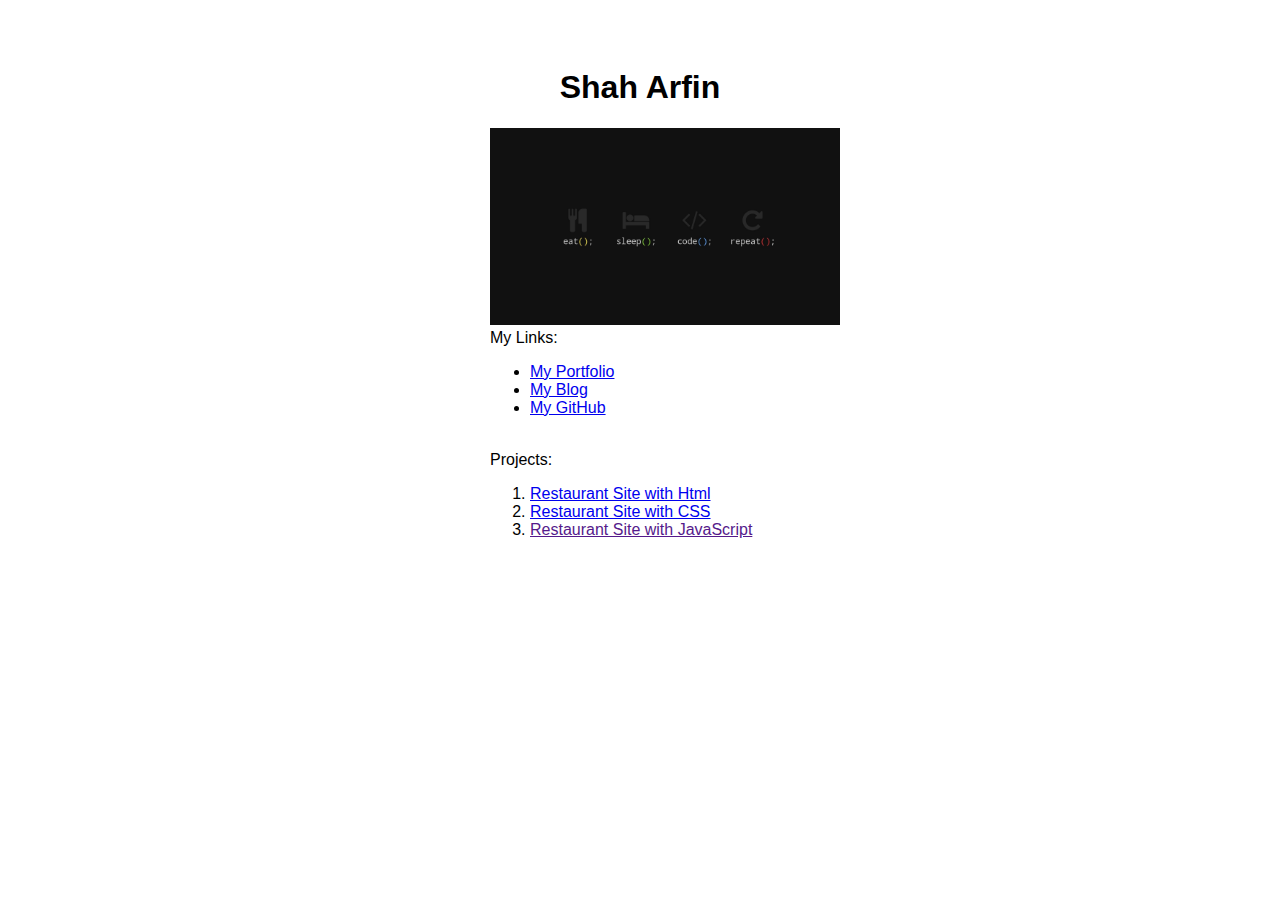
==== index.html @ 25fa7e9a "new repo" ====
<!DOCTYPE html>
<html lang="en">
	<head>
		<title>Shah Arfin's Page</title>
		<style>
		table {
				border:1px solid red;
				border-collapse: collapse;
				}

		td {
				border:1px solid black;
				padding:8px;
				text-align:center;
			}

		body {
				font-family:sans-serif;
			}

		#main {
				padding-top:40px;
				text-align:left;
				width: 300px;
				margin:0 auto;
				}

		h1 {
				text-align:center;
			}
</style>

	</head>
	<body style="background-color:white;">
	<div id="main">
		<h1>Shah Arfin</h1>

			<img src="img.jpg" width=350><br/>

			My Links:
				<ul>
					<li>
					<a href="htmlPortfolio/index.html" target="_blank">My Portfolio</a>
					</li>
					<li>
					<a href="https://shaharfin.wordpress.com/">My Blog</a>
					</li>
					<li>
					<a href="https://github.com/arfin75?tab=repositories">My GitHub</a>
					</li>
				</ul><br />
				Projects:
				<ol>
					<li>
						<a href="htmlRestaurant/index.html" targrt="_blank">Restaurant Site with Html</a>
					</li>
					<li>
						<a href="cssRestaurant/home.html" target="_blank">Restaurant Site with CSS</a>
					</li>
					<li>
						<a href="">Restaurant Site with JavaScript</a>
					</li>
				</ol>
	</div>
</body>
</html>
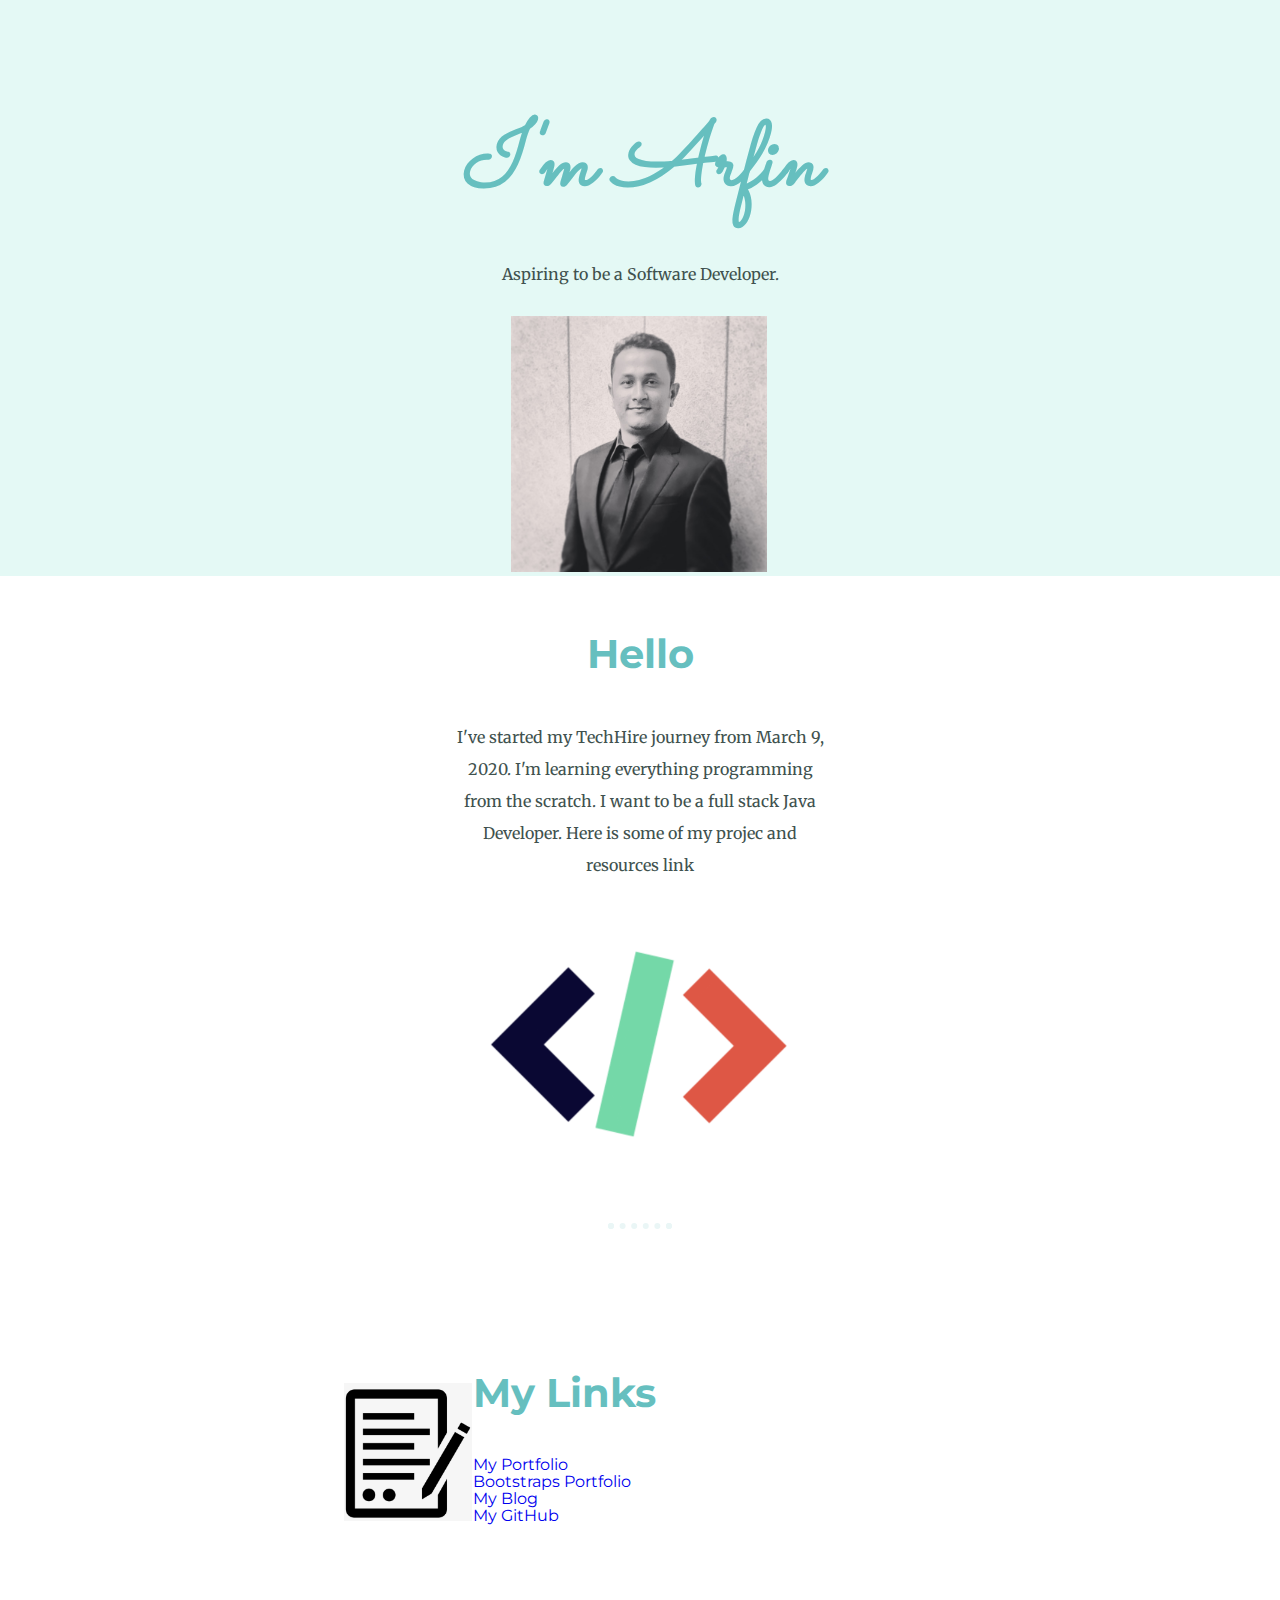
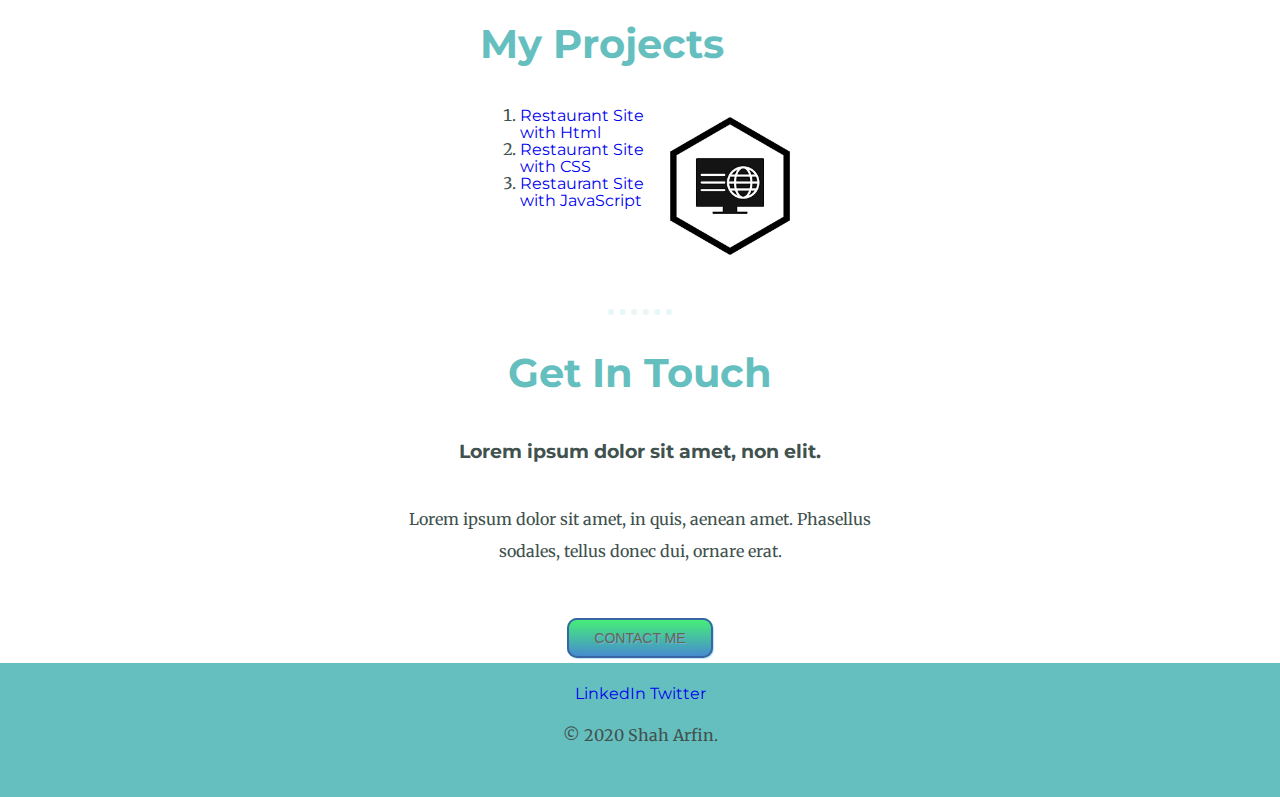
==== commit 3d8981ec: "js restaurants added" ====
--- a/index.html
+++ b/index.html
@@ -1,67 +1,61 @@
+<!DOCTYPE html>
+<html lang="en" dir="ltr">
+  <head>
+    <meta charset="utf-8">
+    <title>Shah Arfin</title>
+    <link rel="stylesheet" href="css/styles.css" />
+    <link href="https://fonts.googleapis.com/css2?family=Merriweather:wght@300&family=Montserrat:wght@100&family=Sacramento&display=swap" rel="stylesheet">
+  </head>
+  <body>
+  <div class="top-container">
+    <h1><em>I'm Arfin</em></h1>
+    <p>Aspiring to be a Software Developer.</p>
+  <!--  <img src="img/logo-3.png" alt="logo" width="250px"> -->
+    <img src="img/img.jpg" alt="arfin" width="20%">
+  </div>
+      <div class="profile">
+      <img src="" alt="" width="">
+        <h2><strong>Hello</strong></h2>
+        <p class="intro">  I've started my TechHire journey from March 9, 2020. I'm learning everything programming from the scratch. I want to be a full stack Java Developer.  Here is some of my projec and resources link</p>
+        <img class="img-2" src="img/giphy.gif" alt="giffy" width="25%">
+      </div>
+      <hr>
+      <div class="skill-row">
+        <h2></h2>
+        <div>
+          <img class="img-3" src="img/logo-4.png" />
+          <h2><strong>My Links</strong></h2>
+          <ul>
+  					<li><a href="htmlPortfolio/index.html" target="_blank">My Portfolio</a></li>
+            <li><a href="PortfolioBootstraps/index.html" target="_black">Bootstraps Portfolio</a></li>
+  					<li><a href="https://shaharfin.wordpress.com/">My Blog</a></li>
+  					<li><a href="https://github.com/arfin75?tab=repositories">My GitHub</a></li>
+  				</ul>
+        </div>
+        <div class="skill-row">
+          <h2><strong>My Projects</strong></h2>
+            <img class="img-4" src="img/logo-5.png" alt="logo">
+          <ol>
+  					<li><a href="htmlRestaurant/index.html" targrt="_blank">Restaurant Site with Html</a></li>
+  					<li><a href="cssRestaurant/home.html" target="_blank">Restaurant Site with CSS</a></li>
+  					<li><a href="jsRestaurants/home.html" target="_blank">Restaurant Site with JavaScript</a></li>
+  				</ol>
+        </div>
+      </div>
+      <hr>
+      <div class="contact-me">
+        <h2><strong>Get In Touch</strong></h2>
+        <h3>Lorem ipsum dolor sit amet, non elit.</h3>
+        <p class="footer-intro">Lorem ipsum dolor sit amet, in quis, aenean amet. Phasellus sodales, tellus donec dui, ornare erat.</p>
+        <a class="btn" href="mailto:name@email.com">CONTACT ME</a>
+      </div>
 
-<!DOCTYPE html>
-<html lang="en">
-	<head>
-		<title>Shah Arfin's Page</title>
-		<style>
-		table {
-				border:1px solid red;
-				border-collapse: collapse;
-				}
+  <div class="botton-container">
+    <a class="footer-link" href="https://www.linkedin.com/">LinkedIn</a>
+    <a class="footer-link" href="https://twitter.com/">Twitter</a>
+    <p>© 2020 Shah Arfin.</p>
 
-		td {
-				border:1px solid black;
-				padding:8px;
-				text-align:center;
-			}
+  </div>
 
-		body {
-				font-family:sans-serif;
-			}
-
-		#main {
-				padding-top:40px;
-				text-align:left;
-				width: 300px;
-				margin:0 auto;
-				}
-
-		h1 {
-				text-align:center;
-			}
-</style>
-
-	</head>
-	<body style="background-color:white;">
-	<div id="main">
-		<h1>Shah Arfin</h1>
-
-			<img src="img.jpg" width=350><br/>
-
-			My Links:
-				<ul>
-					<li>
-					<a href="htmlPortfolio/index.html" target="_blank">My Portfolio</a>
-					</li>
-					<li>
-					<a href="https://shaharfin.wordpress.com/">My Blog</a>
-					</li>
-					<li>
-					<a href="https://github.com/arfin75?tab=repositories">My GitHub</a>
-					</li>
-				</ul><br />
-				Projects:
-				<ol>
-					<li>
-						<a href="htmlRestaurant/index.html" targrt="_blank">Restaurant Site with Html</a>
-					</li>
-					<li>
-						<a href="cssRestaurant/home.html" target="_blank">Restaurant Site with CSS</a>
-					</li>
-					<li>
-						<a href="">Restaurant Site with JavaScript</a>
-					</li>
-				</ol>
-	</div>
-</body>
+  </body>
 </html>
--- a/css/styles.css
+++ b/css/styles.css
@@ -0,0 +1,136 @@
+body {
+  color: #40514E;
+  margin: auto;
+  text-align: center;
+  font-family: 'Merriweather', serif;
+  font-size: 100%;
+
+}
+
+.intro {
+  width: 30%;
+  margin: auto;
+}
+h1 {
+  color: #66BFBF;
+  margin-top: 0;
+  width: 100%;
+  margin: 0 auto 0 auto;
+  font-family: 'Sacramento', cursive;
+  font-size: 5.625rem;
+  padding-bottom: 10px;
+  margin: 50px auto 0 auto;
+}
+
+h2 {
+  color: #66BFBF;
+  font-family: 'Montserrat', sans-serif;
+  font-weight: normal;
+  font-size: 2.5rem;
+  padding-bottom: 10px;
+
+}
+
+h3 {
+  font-family: 'Montserrat', sans-serif;
+}
+
+.top-container {
+  background-color: #E4F9F5;
+  position: relative;
+  padding-top: 50px;
+}
+
+/*.middle-container {
+  background-color: red;
+  width: 200px;
+  height: 200px;
+}
+
+.botton-container {
+  background-color: blue;
+  width: 200px;
+  height: 200px;
+}
+*/
+
+p {
+  line-height: 2;
+}
+
+hr {
+  border: dotted #EAF6F6 6px;
+  border-bottom: none;
+  width: 4%;
+  margin: 100px, auto;
+}
+
+img {
+  position:  relative;
+  left: -1px;
+  padding-top:10px;
+}
+
+.skill-row {
+  width: 50%;
+  margin: 100px auto 100px auto;
+  text-align:left;
+  line-height: 1;
+
+}
+
+.img-3 {
+  width: 20%;
+  float: left;
+  margin-left: 25px;
+}
+
+.img-4 {
+  width: 43%;
+  float: right;
+  margin-right: 20px:
+}
+
+.footer-intro {
+  width: 40%;
+  margin: 40px auto 60px;
+}
+
+.btn {
+  font-family: arial;
+  color: #616A4D !important;
+  font-size: 14px;
+  text-shadow: 1px 1px 0px #7CACDE;
+  box-shadow: 1px 1px 1px #BEE2F9;
+  padding: 10px 25px;
+  -moz-border-radius: 10px;
+  -webkit-border-radius: 10px;
+  border-radius: 10px;
+  border: 2px solid #3866A3;
+  background: #63B8EE;
+  background: linear-gradient(top,  #47EE79,  #468CCF);
+  background: -ms-linear-gradient(top,  #47EE79,  #468CCF);
+  background: -webkit-gradient(linear, left top, left bottom, from(#47EE79), to(#468CCF));
+  background: -moz-linear-gradient(top,  #47EE79,  #468CCF);
+}
+.btn :hover {
+  color: #14396A !important;
+  background: #468CCF;
+  background: linear-gradient(top,  #468CCF,  #63B8EE);
+  background: -ms-linear-gradient(top,  #468CCF,  #63B8EE);
+  background: -webkit-gradient(linear, left top, left bottom, from(#468CCF), to(#63B8EE));
+  background: -moz-linear-gradient(top,  #468CCF,  #63B8EE);
+}
+
+.botton-container {
+  background-color: #66BFBF;
+  margin-top: 1em;
+  padding-bottom: 30px;
+  padding-top: 20px;
+}
+
+a {
+  font-family: 'Montserrat', sans-serif;
+  text-decoration: none;
+
+}
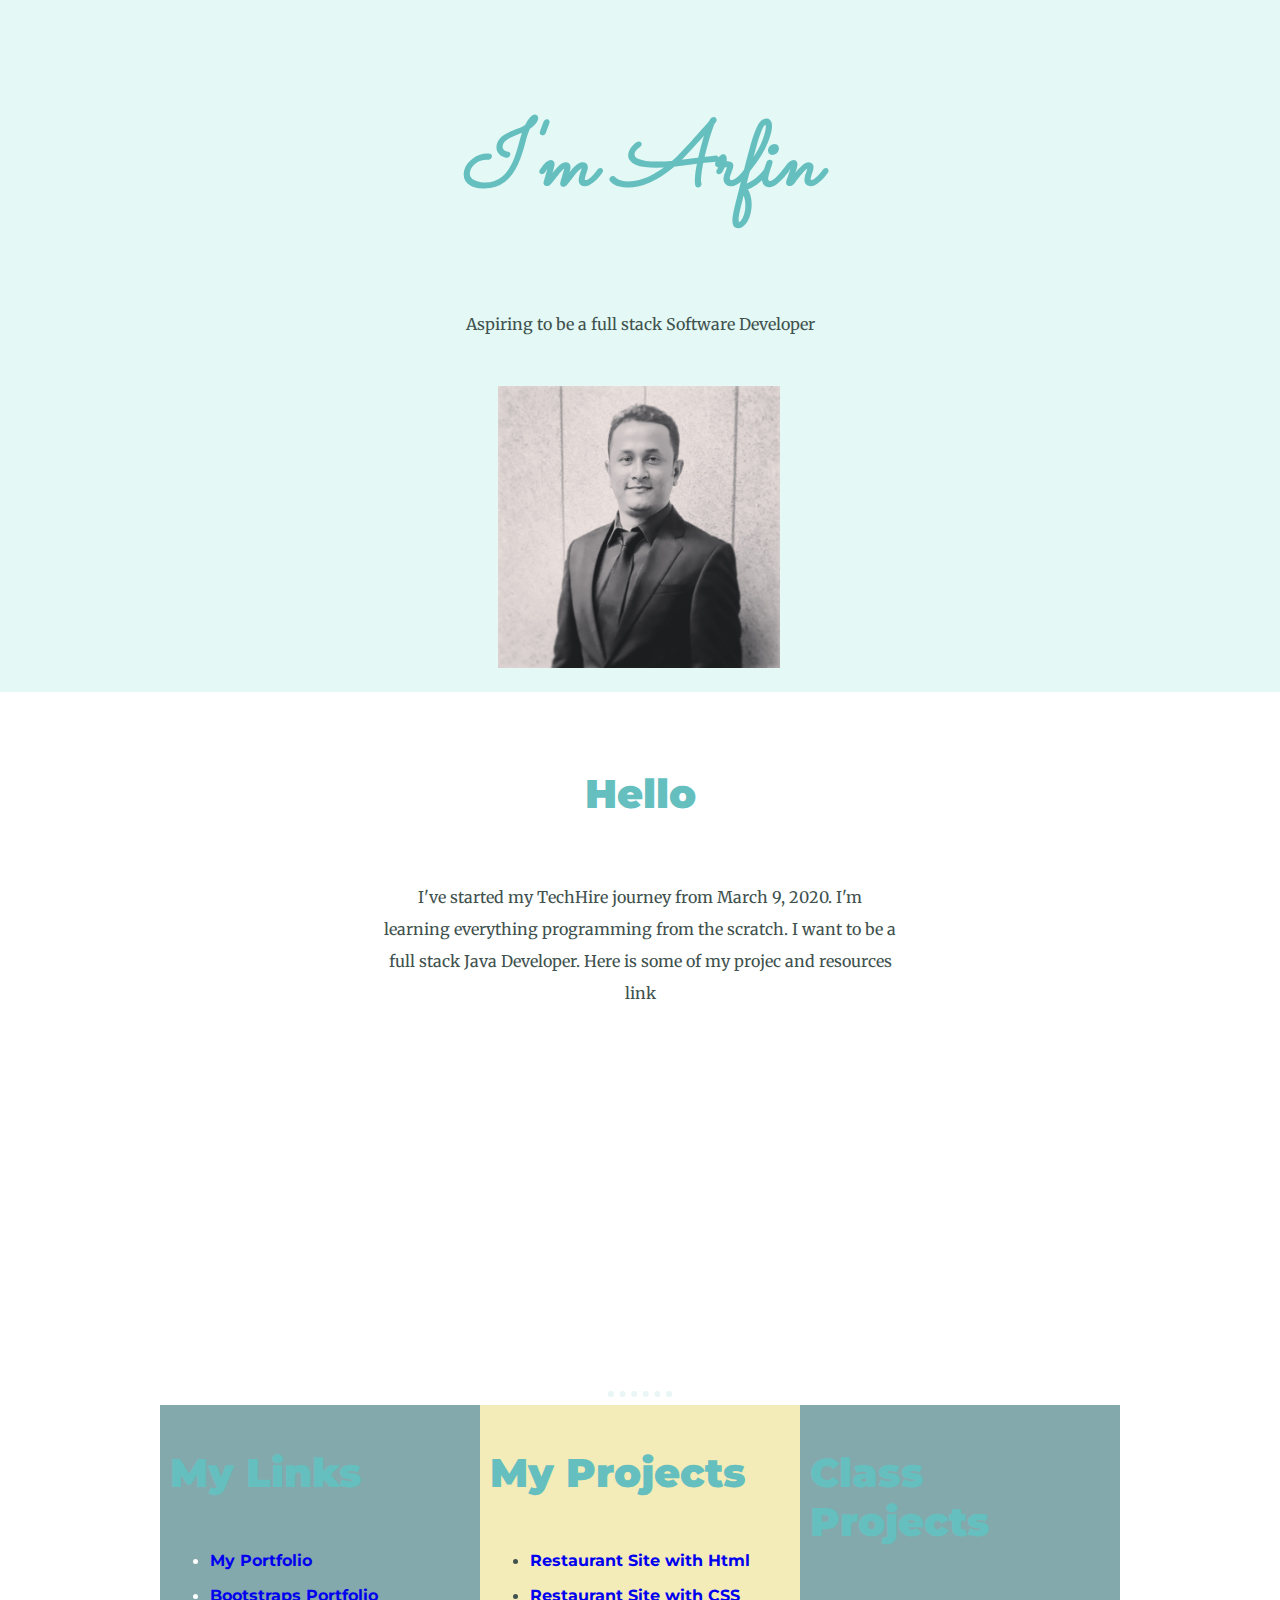
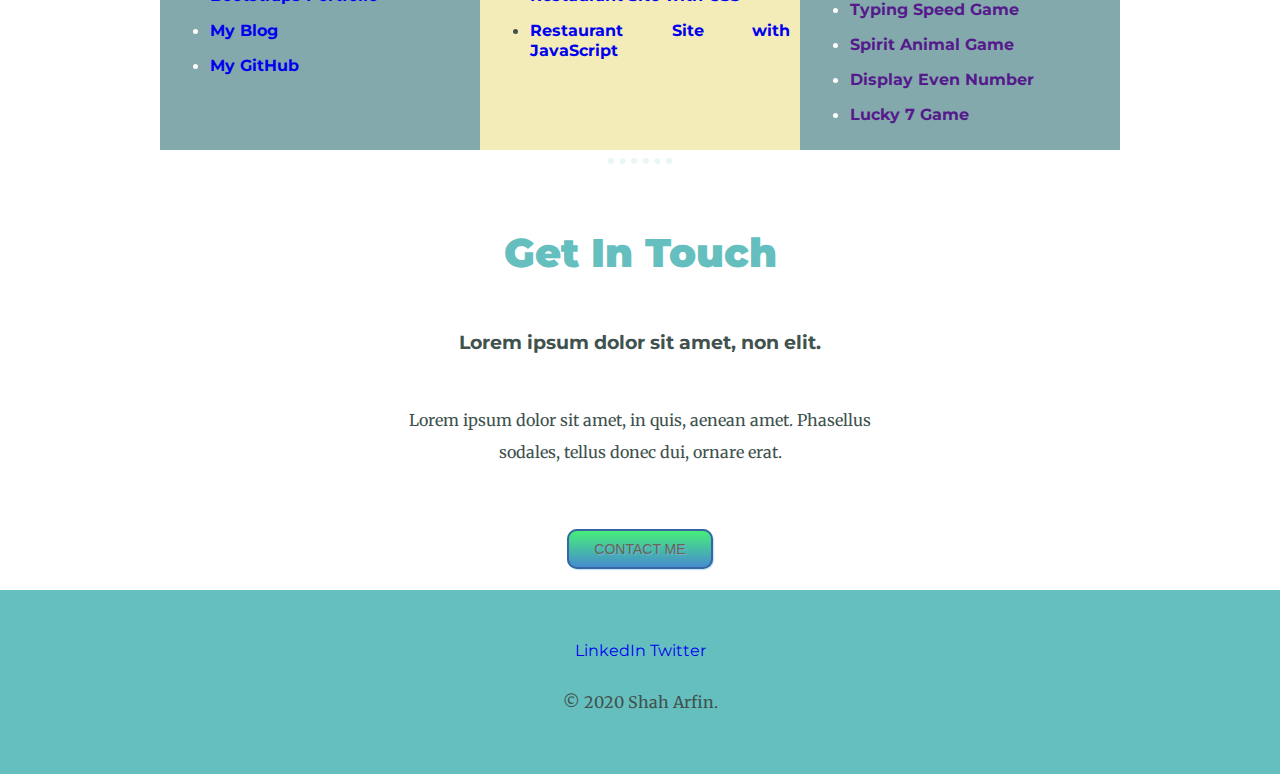
==== commit e3d761e7: "lading page update" ====
--- a/index.html
+++ b/index.html
@@ -7,55 +7,72 @@
     <link href="https://fonts.googleapis.com/css2?family=Merriweather:wght@300&family=Montserrat:wght@100&family=Sacramento&display=swap" rel="stylesheet">
   </head>
   <body>
-  <div class="top-container">
+<div class="top-container">
     <h1><em>I'm Arfin</em></h1>
-    <p>Aspiring to be a Software Developer.</p>
+    <p>Aspiring to be a full stack Software Developer</p>
   <!--  <img src="img/logo-3.png" alt="logo" width="250px"> -->
-    <img src="img/img.jpg" alt="arfin" width="20%">
-  </div>
+    <img src="img/img.jpg" alt="arfin" width="22%">
+</div>
       <div class="profile">
-      <img src="" alt="" width="">
+        <img src="" alt="" width="">
         <h2><strong>Hello</strong></h2>
-        <p class="intro">  I've started my TechHire journey from March 9, 2020. I'm learning everything programming from the scratch. I want to be a full stack Java Developer.  Here is some of my projec and resources link</p>
+        <p class="intro">I've started my TechHire journey from March 9, 2020. I'm learning everything programming from the scratch. I want to be a full stack Java Developer.  Here is some of my projec and resources link</p>
         <img class="img-2" src="img/giphy.gif" alt="giffy" width="25%">
-      </div>
-      <hr>
-      <div class="skill-row">
-        <h2></h2>
-        <div>
-          <img class="img-3" src="img/logo-4.png" />
+</div>
+    <hr>
+  <div class= "container">
+    <div class="box">
+      <div class="box-row">
+        <div class="box-cell box1">
+    <!--      <img class="img-3" src="img/logo-4.png" /> -->
           <h2><strong>My Links</strong></h2>
           <ul>
-  					<li><a href="htmlPortfolio/index.html" target="_blank">My Portfolio</a></li>
-            <li><a href="PortfolioBootstraps/index.html" target="_black">Bootstraps Portfolio</a></li>
-  					<li><a href="https://shaharfin.wordpress.com/">My Blog</a></li>
-  					<li><a href="https://github.com/arfin75?tab=repositories">My GitHub</a></li>
+        					<li><a href="htmlPortfolio/index.html" target="_blank">My Portfolio</a></li>
+                  <li><a href="PortfolioBootstraps/index.html" target="_black">Bootstraps Portfolio</a></li>
+        					<li><a href="https://shaharfin.wordpress.com/">My Blog</a></li>
+        					<li><a href="https://github.com/arfin75?tab=repositories">My GitHub</a></li>
   				</ul>
-        </div>
-        <div class="skill-row">
+      </div>
+      <div class="box-cell box2">
           <h2><strong>My Projects</strong></h2>
-            <img class="img-4" src="img/logo-5.png" alt="logo">
-          <ol>
-  					<li><a href="htmlRestaurant/index.html" targrt="_blank">Restaurant Site with Html</a></li>
-  					<li><a href="cssRestaurant/home.html" target="_blank">Restaurant Site with CSS</a></li>
-  					<li><a href="jsRestaurants/home.html" target="_blank">Restaurant Site with JavaScript</a></li>
-  				</ol>
-        </div>
+    <!--        <img class="img-4" src="img/logo-5.png" alt="logo"> -->
+          <ul>
+      					<li><a href="htmlRestaurant/index.html" targrt="_blank">Restaurant Site with Html</a></li>
+      					<li><a href="cssRestaurant/home.html" target="_blank">Restaurant Site with CSS</a></li>
+      					<li><a href="jsRestaurants/home.html" target="_blank">Restaurant Site with JavaScript</a></li>
+  				</ul>
       </div>
+
+      <div class="box-cell box1">
+            <h2><strong>Class Projects</strong></h2>
+        <!-- <img class="img-4" src="img/logo-5.png" alt="logo"> -->
+          <ul>
+          			<li><a href="" targrt="_blank">Typing Speed Game</a></li>
+          			<li><a href="" target="_blank">Spirit Animal Game</a></li>
+          			<li><a href="" target="_blank">Display Even Number</a></li>
+                <li><a href="" targrt="_blank">Lucky 7 Game</a></li>
+          	</ul>
+
+      </div>
+    </div>
+  </div>
+</div>
       <hr>
-      <div class="contact-me">
+<div class="contact-me-4">
         <h2><strong>Get In Touch</strong></h2>
         <h3>Lorem ipsum dolor sit amet, non elit.</h3>
         <p class="footer-intro">Lorem ipsum dolor sit amet, in quis, aenean amet. Phasellus sodales, tellus donec dui, ornare erat.</p>
         <a class="btn" href="mailto:name@email.com">CONTACT ME</a>
-      </div>
 
-  <div class="botton-container">
+</div>
+
+<div class="botton-container">
     <a class="footer-link" href="https://www.linkedin.com/">LinkedIn</a>
     <a class="footer-link" href="https://twitter.com/">Twitter</a>
     <p>© 2020 Shah Arfin.</p>
+</div>
 
-  </div>
+
 
   </body>
 </html>
--- a/css/styles.css
+++ b/css/styles.css
@@ -8,9 +8,12 @@
 }
 
 .intro {
-  width: 30%;
+  width: 40%;
   margin: auto;
-}
+  padding-top: 10px;
+
+}
+
 h1 {
   color: #66BFBF;
   margin-top: 0;
@@ -18,7 +21,7 @@
   margin: 0 auto 0 auto;
   font-family: 'Sacramento', cursive;
   font-size: 5.625rem;
-  padding-bottom: 10px;
+  padding-bottom: 50px;
   margin: 50px auto 0 auto;
 }
 
@@ -27,7 +30,8 @@
   font-family: 'Montserrat', sans-serif;
   font-weight: normal;
   font-size: 2.5rem;
-  padding-bottom: 10px;
+  padding-bottom: 20px;
+  font-weight: bold;
 
 }
 
@@ -56,6 +60,7 @@
 
 p {
   line-height: 2;
+  padding: 10px 0 10px 0;
 }
 
 hr {
@@ -68,28 +73,65 @@
 img {
   position:  relative;
   left: -1px;
-  padding-top:10px;
-}
-
-.skill-row {
+  padding-top: 20px;
+  padding-bottom: 20px;
+}
+
+img-2 {
+  position:  relative;
+  left: -1px;
+  padding-top: ;
+  padding-bottom: 100px;
+}
+
+/*.skill-row {
   width: 50%;
-  margin: 100px auto 100px auto;
+  margin: 100px auto 100px;
   text-align:left;
   line-height: 1;
 
-}
-
-.img-3 {
+}*/
+
+/*.skill-row-2 {
+  width: 50%;
+  margin: 100px  100px;
+  text-align:left;
+  line-height: 1;
+  float: left;
+}*/
+
+/*.skill-row-3 {
+  width: 50%;
+  margin: 100px  100px ;
+  text-align:left;
+  line-height: 1;
+  float: left;
+
+}*/
+
+li {
+  margin: 15px 0;
+  font-weight: bold;
+}
+
+.contact-me-4 {
+ text-align: center;
+ margin-top: 4em;
+}
+
+
+/*.img-3 {
   width: 20%;
   float: left;
   margin-left: 25px;
 }
-
-.img-4 {
+*/
+/*.img-4 {
   width: 43%;
   float: right;
   margin-right: 20px:
 }
+*/
 
 .footer-intro {
   width: 40%;
@@ -113,6 +155,7 @@
   background: -webkit-gradient(linear, left top, left bottom, from(#47EE79), to(#468CCF));
   background: -moz-linear-gradient(top,  #47EE79,  #468CCF);
 }
+
 .btn :hover {
   color: #14396A !important;
   background: #468CCF;
@@ -124,9 +167,9 @@
 
 .botton-container {
   background-color: #66BFBF;
-  margin-top: 1em;
+  margin-top: 2em;
   padding-bottom: 30px;
-  padding-top: 20px;
+  padding-top: 50px;
 }
 
 a {
@@ -134,3 +177,33 @@
   text-decoration: none;
 
 }
+
+
+
+.container .box {
+             width:200px;
+             margin:auto;
+             display:table;
+             width: 75%;
+}
+.container .box .box-row {
+             display:table-row;
+}
+.container .box .box-cell {
+             display: table-cell;
+             padding:10px;
+              width: 33%;
+}
+.container .box .box-cell.box1 {
+             background: #84a9ac;
+             color:white;
+             text-align: justify;
+}
+.container .box .box-cell.box2 {
+             background: #f3ecb8;
+             text-align: justify;
+}
+.container .box .box-cell.box3 {
+             background:#84a9ac;
+             text-align: justify;
+}
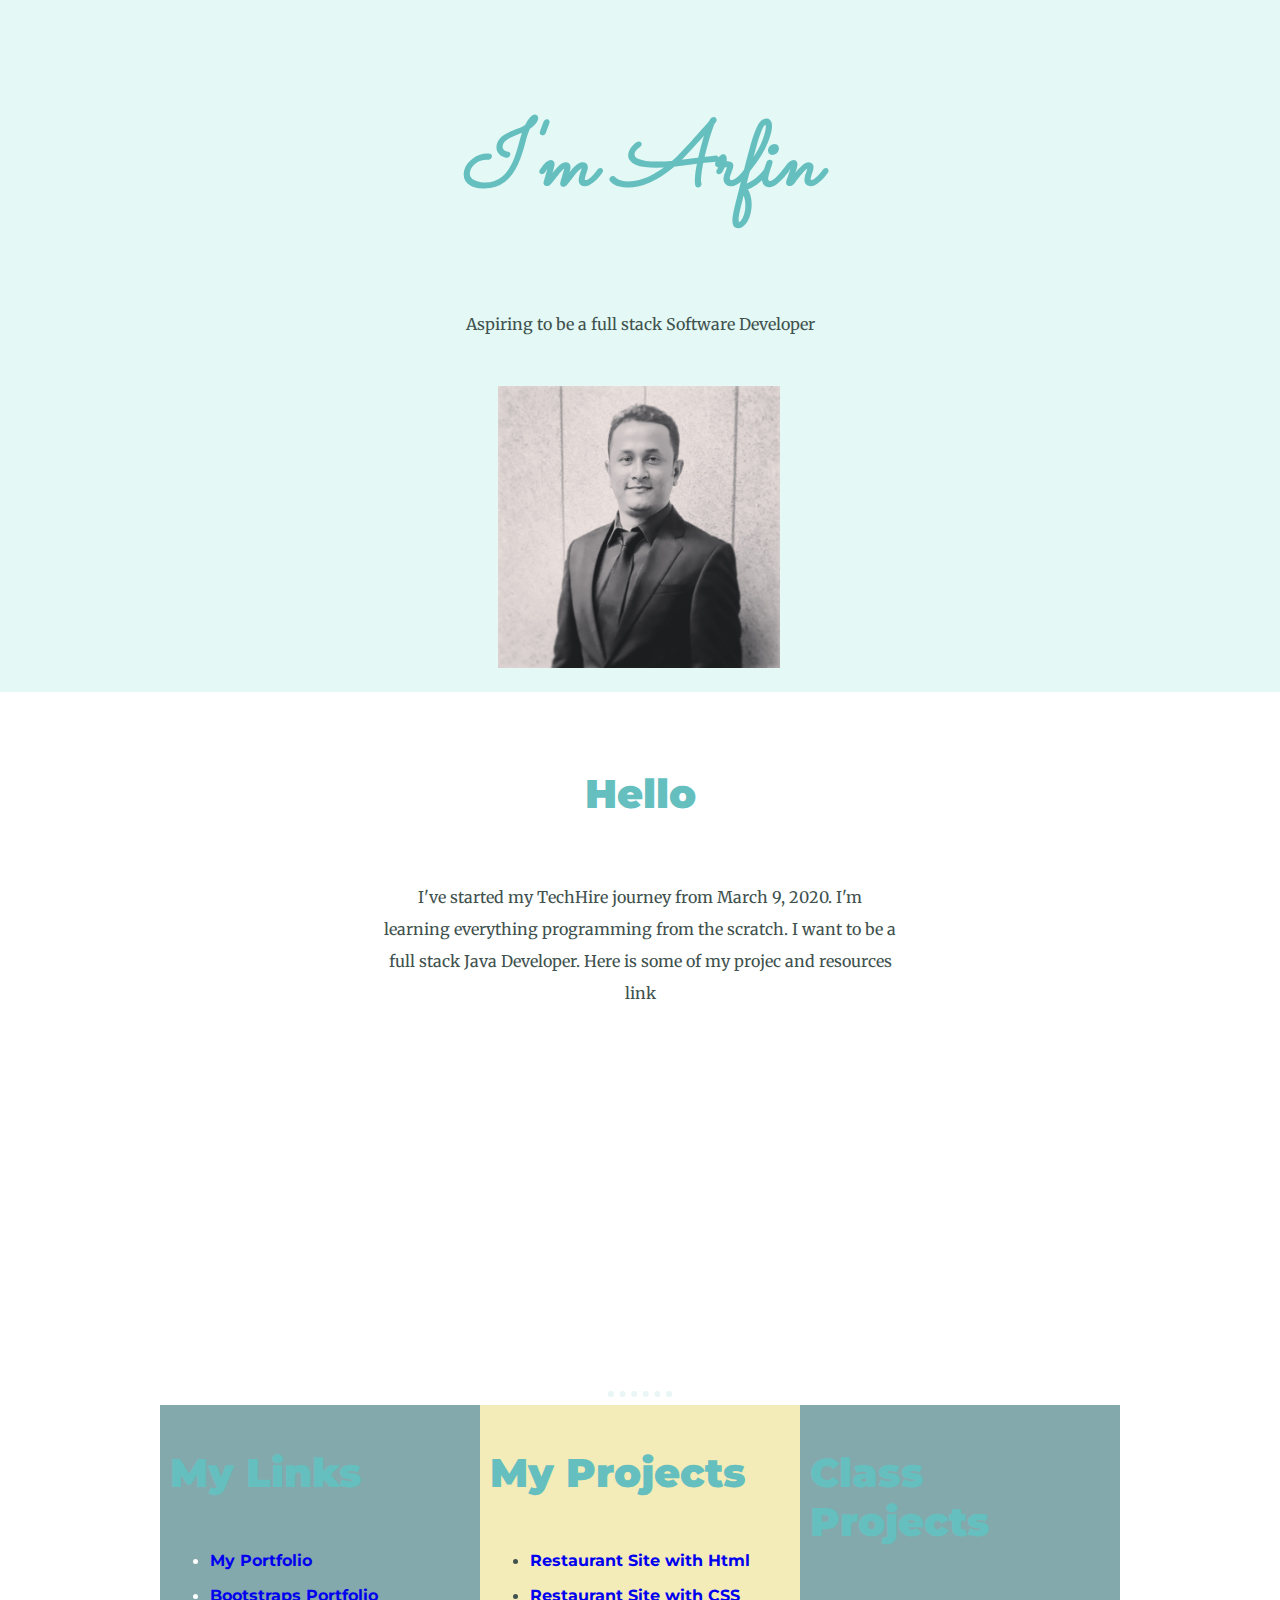
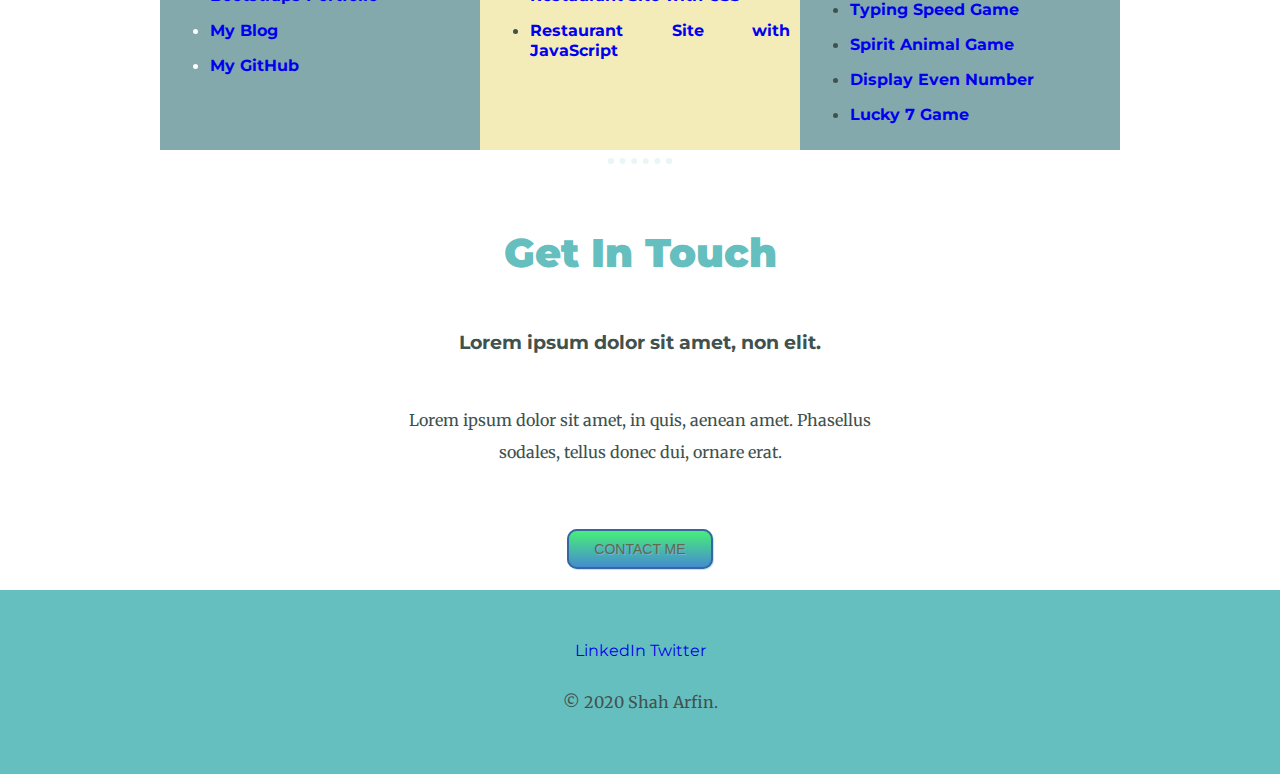
==== commit 4ca22b2b: "lucky7 and display game added" ====
--- a/index.html
+++ b/index.html
@@ -43,14 +43,14 @@
   				</ul>
       </div>
 
-      <div class="box-cell box1">
+      <div class="box-cell box3">
             <h2><strong>Class Projects</strong></h2>
         <!-- <img class="img-4" src="img/logo-5.png" alt="logo"> -->
           <ul>
-          			<li><a href="" targrt="_blank">Typing Speed Game</a></li>
-          			<li><a href="" target="_blank">Spirit Animal Game</a></li>
-          			<li><a href="" target="_blank">Display Even Number</a></li>
-                <li><a href="" targrt="_blank">Lucky 7 Game</a></li>
+          			<li><a href="typingGame/index.html" targrt="_blank">Typing Speed Game</a></li>
+          			<li><a href="https://codepen.io/Arfin98/pen/RwPXVBj" target="_blank">Spirit Animal Game</a></li>
+          			<li><a href="displayEven/index.html" target="_blank">Display Even Number</a></li>
+                <li><a href="Lucky7/index.html" targrt="_blank">Lucky 7 Game</a></li>
           	</ul>
 
       </div>
